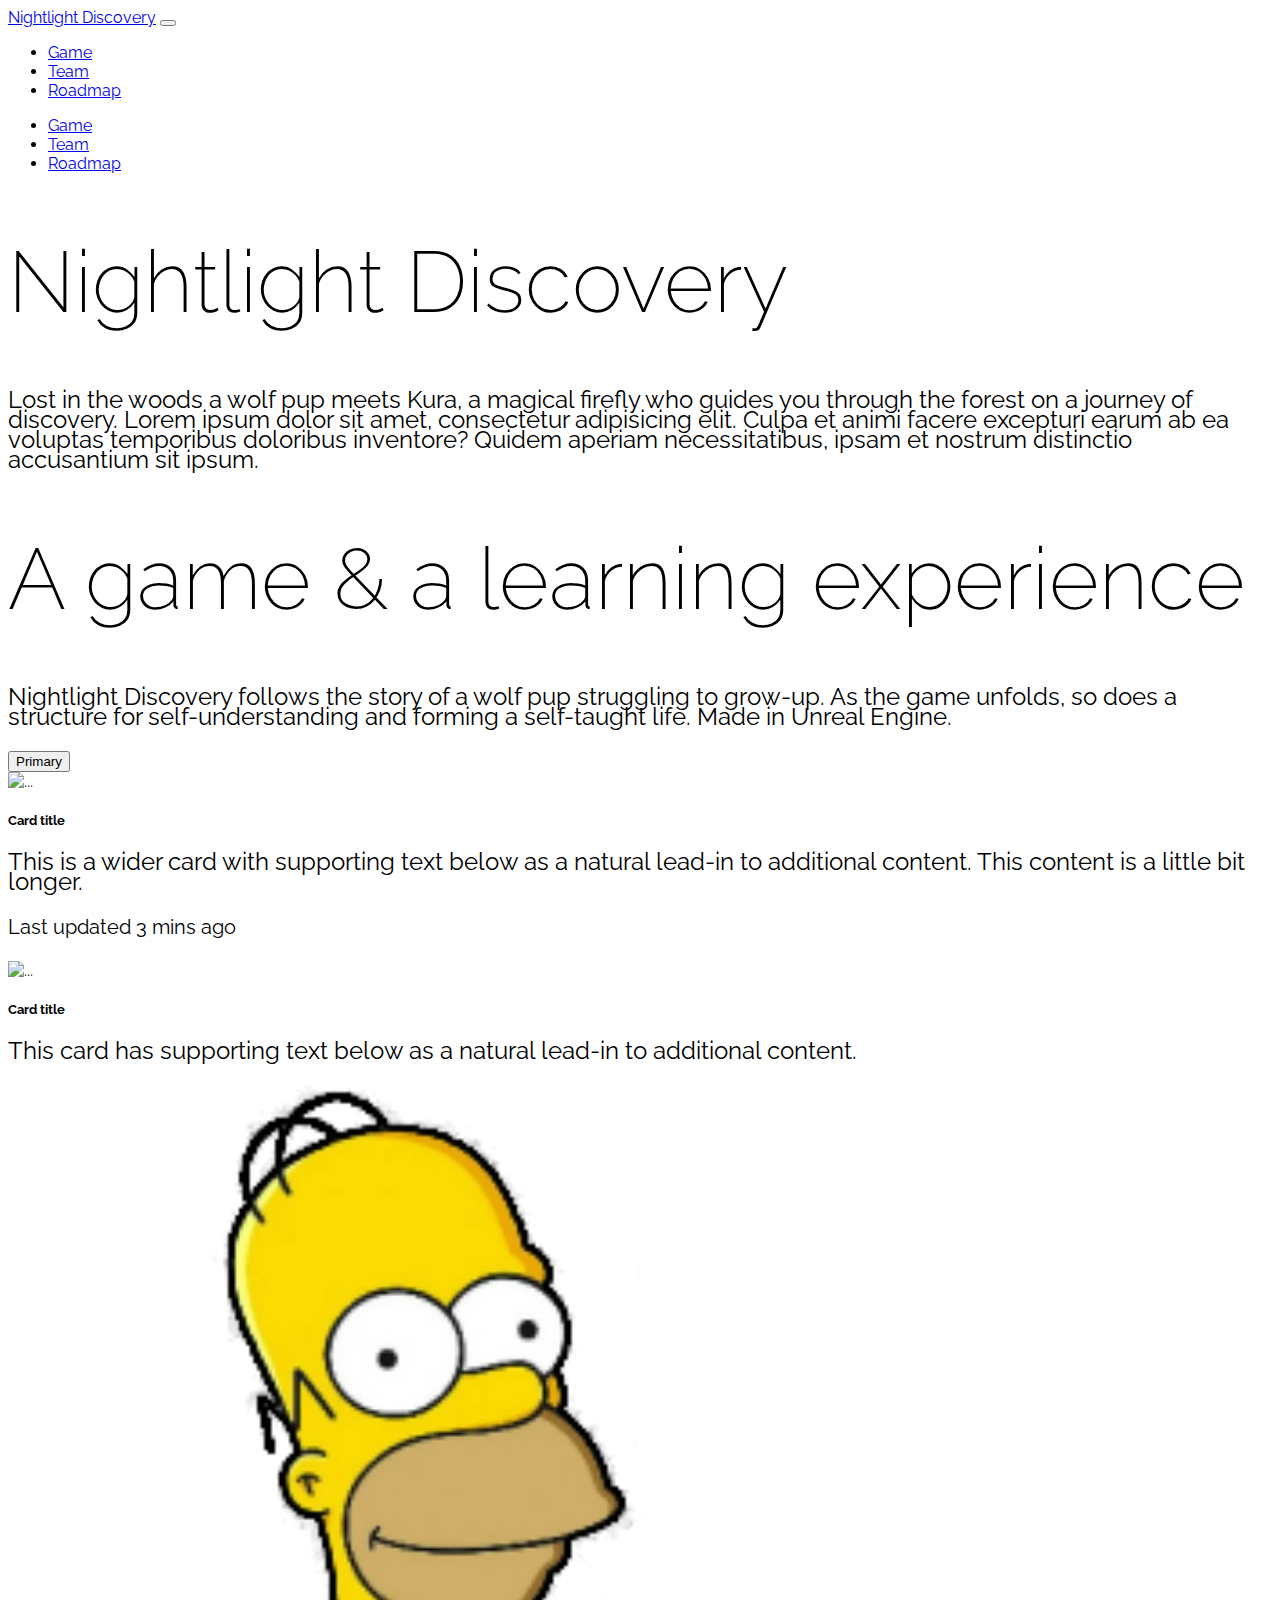
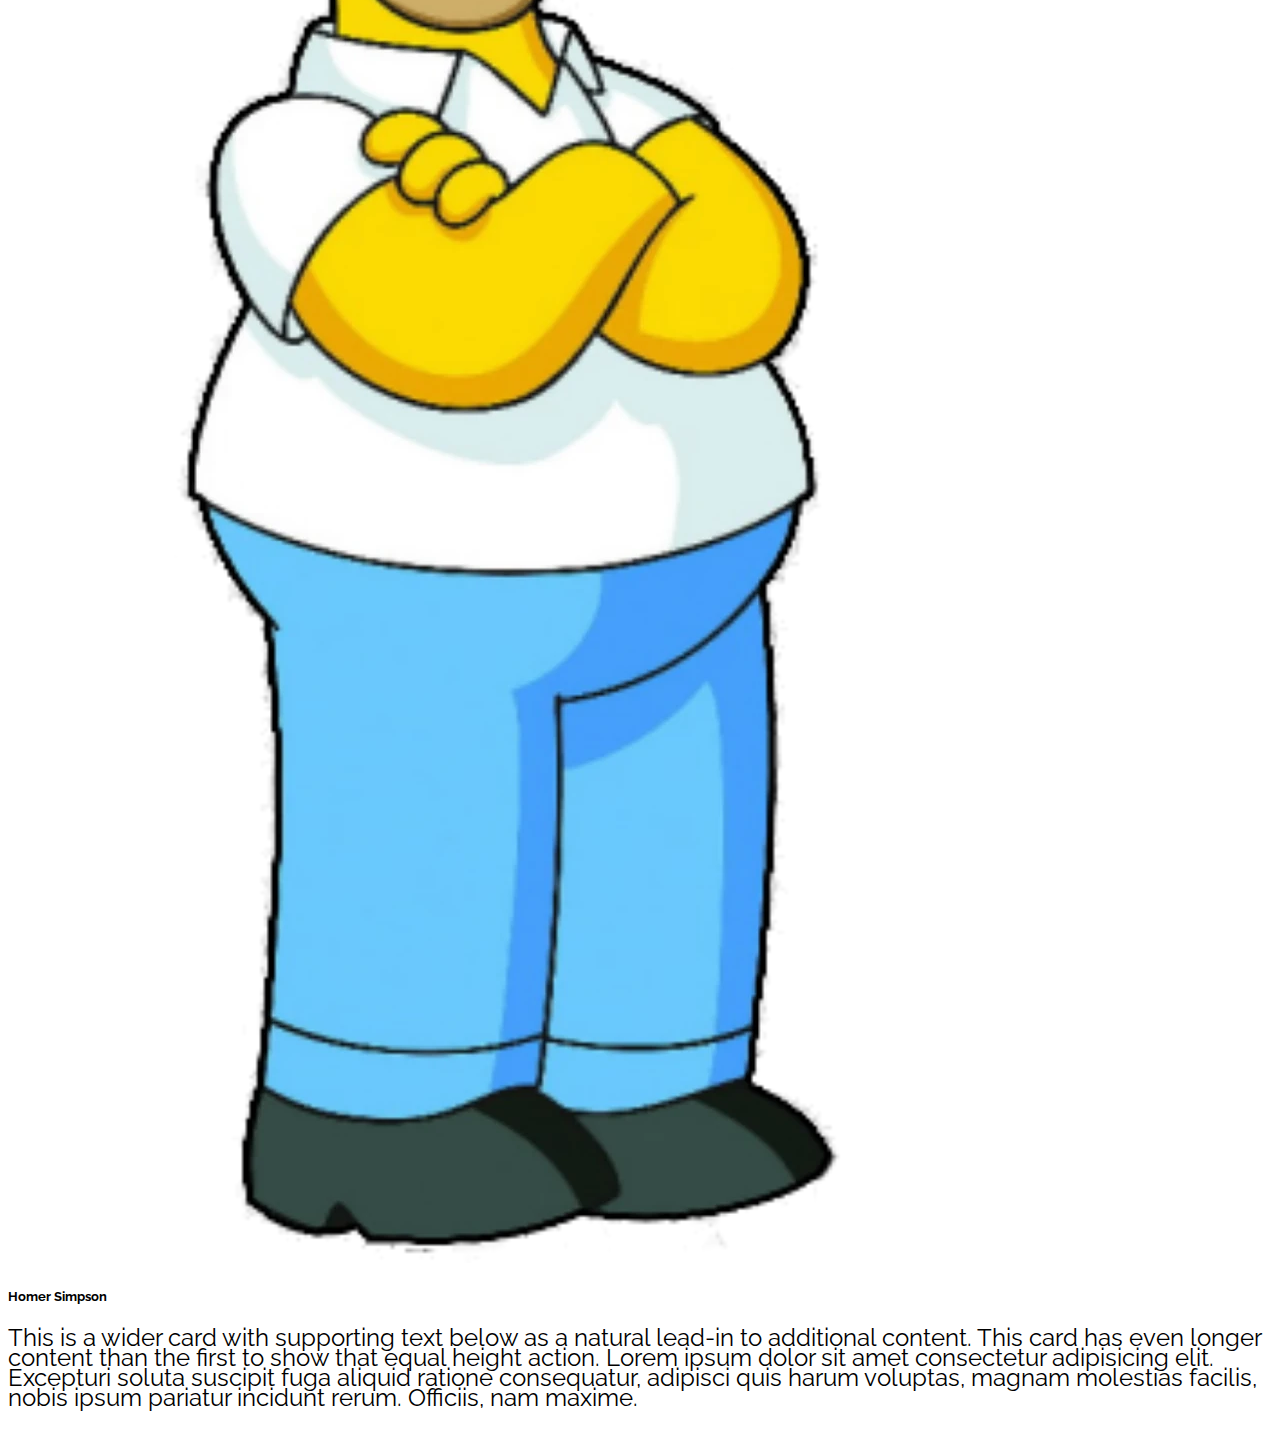
==== index.html @ 39d3c220 "added files" ====
<!DOCTYPE html>
<html lang="en">
<head>
    <meta charset="UTF-8">
    <meta http-equiv="X-UA-Compatible" content="IE=edge">
    <meta name="viewport" content="width=device-width, initial-scale=1.0">
    <title>Nightlight</title>
    <link rel="preconnect" href="https://fonts.googleapis.com">
<link rel="preconnect" href="https://fonts.gstatic.com" crossorigin>
<link href="https://fonts.googleapis.com/css2?family=Abril+Fatface&family=Raleway:wght@200;400&display=swap" rel="stylesheet">
<link href="https://cdn.jsdelivr.net/npm/bootstrap@5.2.2/dist/css/bootstrap.min.css" rel="stylesheet" integrity="sha384-Zenh87qX5JnK2Jl0vWa8Ck2rdkQ2Bzep5IDxbcnCeuOxjzrPF/et3URy9Bv1WTRi" crossorigin="anonymous">
<link rel="stylesheet" type="text/css" href="css/style.css"> 
</head>
<body>
    <nav class="navbar navbar-expand-lg navbar-dark bg-dark">
        <div class="container-fluid">
          <a class="navbar-brand" href="#">Nightlight Discovery</a>
          <button class="navbar-toggler" type="button" data-bs-toggle="collapse" data-bs-target="#navbarNav" aria-controls="navbarNav" aria-expanded="false" aria-label="Toggle navigation">
            <span class="navbar-toggler-icon"></span>
          </button>
          <div class="collapse navbar-collapse" id="navbarNav">
            <ul class="navbar-nav">
              <li class="nav-item">
                <a class="nav-link active" aria-current="page" href="#">Game</a>
              </li>
              <li class="nav-item">
                <a class="nav-link" href="#">Team</a>
              </li>
              <li class="nav-item">
                <a class="nav-link" href="#">Roadmap</a>
              </li>
            </ul>
          </div>
        </div>
      </nav> <!-- end nav bar -->

    <div class="container">
        
        <nav id="navmenu">
            
        <ul>
            <li><a href="#bottomSection">Game</a></li>
            <li><a href="#">Team</a></li>
            <li><a href="#">Roadmap</a></li>
          </ul> 
      
    </nav>
    <section id="topSection" class="row">
    <div class="offset-2 col-4">
    <h1>Nightlight Discovery</h1>
</div>
    <div class="col-5">
    <p>Lost in the woods a wolf pup meets Kura, a magical firefly who guides you through the forest on a journey of discovery. Lorem ipsum dolor sit amet, consectetur adipisicing elit. Culpa et animi facere excepturi earum ab ea voluptas temporibus doloribus inventore? Quidem aperiam necessitatibus, ipsam et nostrum distinctio accusantium sit ipsum.</p>
</div><!-- closes first column -->
</section>
<section id="bottomSection" class="discovery anotherClassName row">
    <div class="col">
    <h1>A game & a learning experience</h1>
    <p>Nightlight Discovery follows the story of a wolf pup struggling to grow-up. As the game unfolds, so does a structure for self-understanding and forming a self-taught life. Made in Unreal Engine.</p>
    <a href="https://google.com"><button type="button" class="btn btn-primary">Primary</button></a>
</div>
</section>
<section class="row">
<div class="col">
    <div class="card-group"><!-- start card group -->
        <div class="card">
          <img src="..." class="card-img-top" alt="...">
          <div class="card-body">
            <h5 class="card-title">Card title</h5>
            <p class="card-text">This is a wider card with supporting text below as a natural lead-in to additional content. This content is a little bit longer.</p>
            <p class="card-text"><small class="text-muted">Last updated 3 mins ago</small></p>
          </div>
        </div>
        <div class="card">
          <img src="..." class="card-img-top" alt="...">
          <div class="card-body">
            <h5 class="card-title">Card title</h5>
            <p class="card-text">This card has supporting text below as a natural lead-in to additional content.</p>
            <p class="card-text"><small class="text-muted"></small></p>
          </div>
        </div>
        <div class="card">
          <img src="HomerSimpson.webp" class="card-img-top img-thumbnail" alt="...">
          <div class="card-body">
            <h5 class="card-title">Homer Simpson</h5>
            <p class="card-text">This is a wider card with supporting text below as a natural lead-in to additional content. This card has even longer content than the first to show that equal height action. Lorem ipsum dolor sit amet consectetur adipisicing elit. Excepturi soluta suscipit fuga aliquid ratione consequatur, adipisci quis harum voluptas, magnam molestias facilis, nobis ipsum pariatur incidunt rerum. Officiis, nam maxime.</p>
            
          </div>
        </div>
      </div> <!--end card group-->
</div> <!-- end column -->
</section>
</div>
<footer></footer>
</body>
</html>
---- css/style.css ----
body {
    font-family: 'Raleway', sans-serif;
    font-weight: 400;
}

h1 {
    font-family: 'Raleway', sans-serif;
    font-weight: 200;
    font-size: 5.4rem;
}

p {
    font-size: 1.5rem;
    line-height: 1.25rem;
}
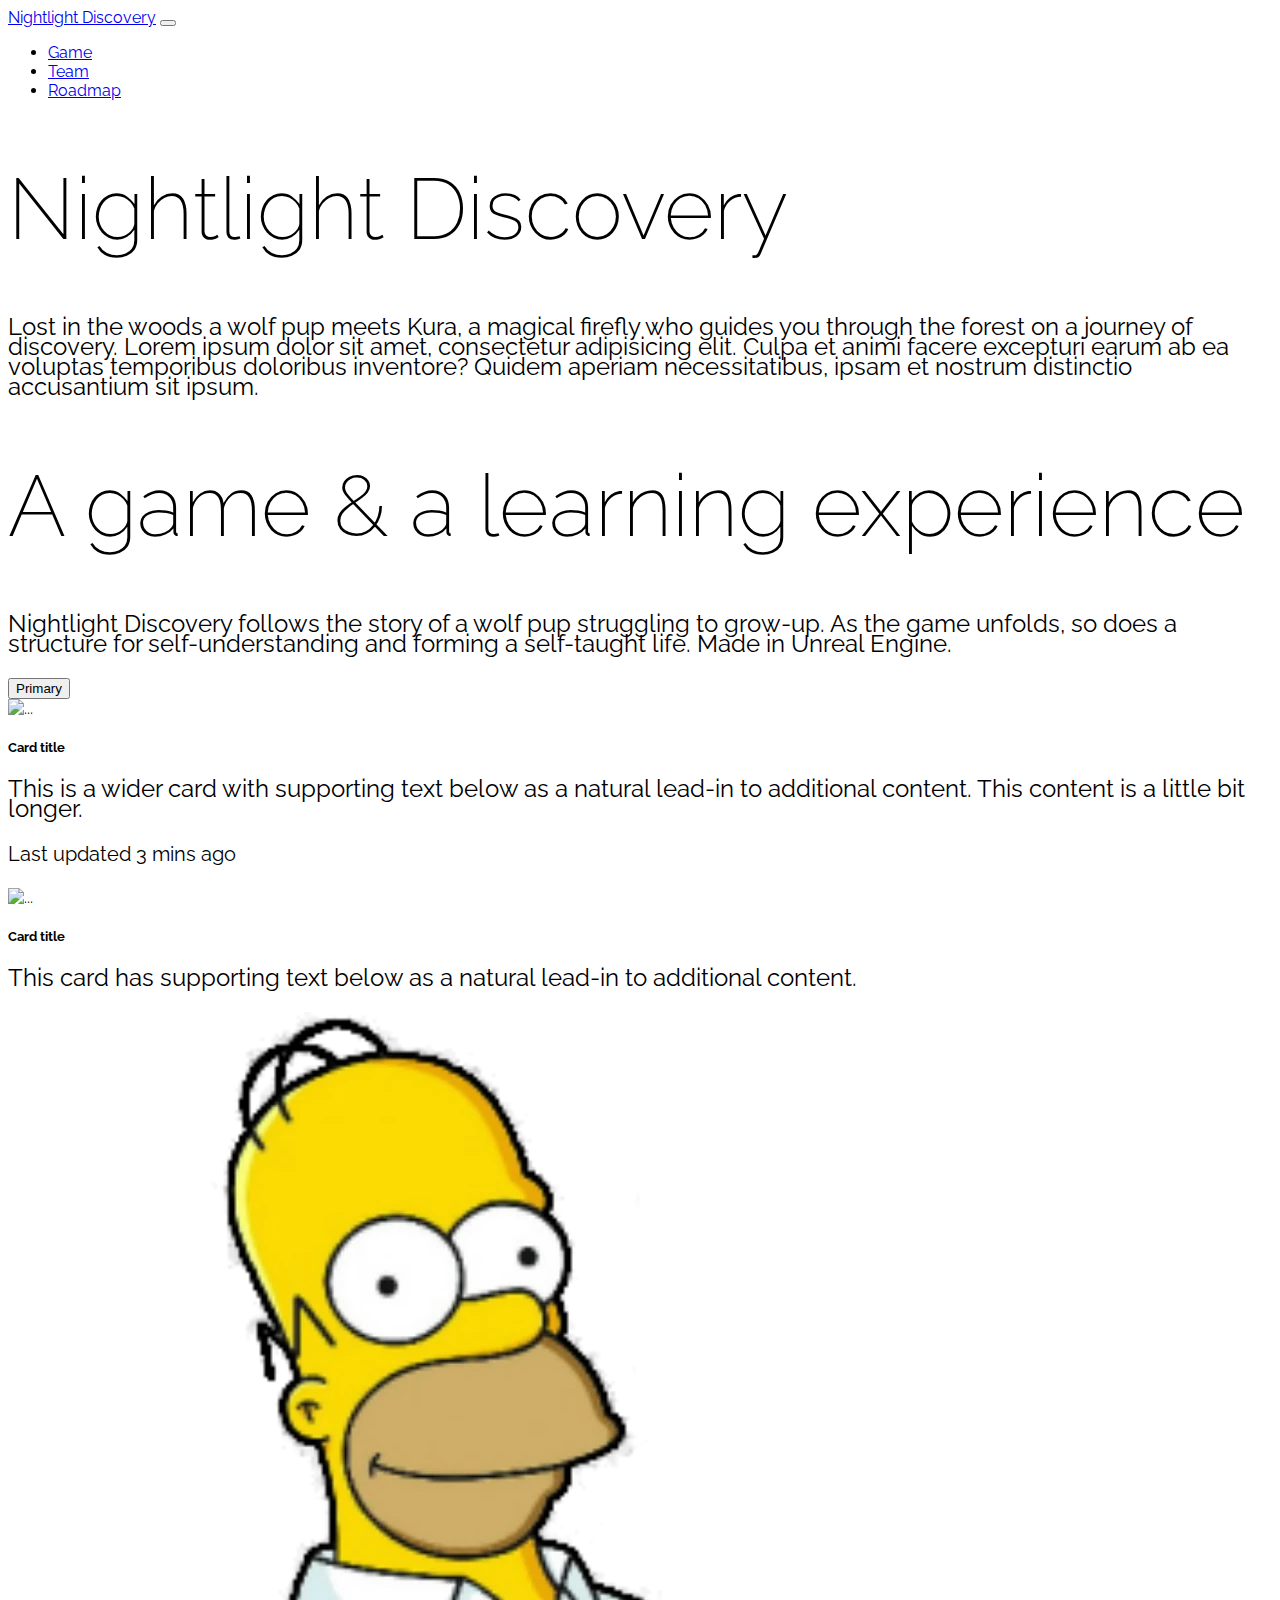
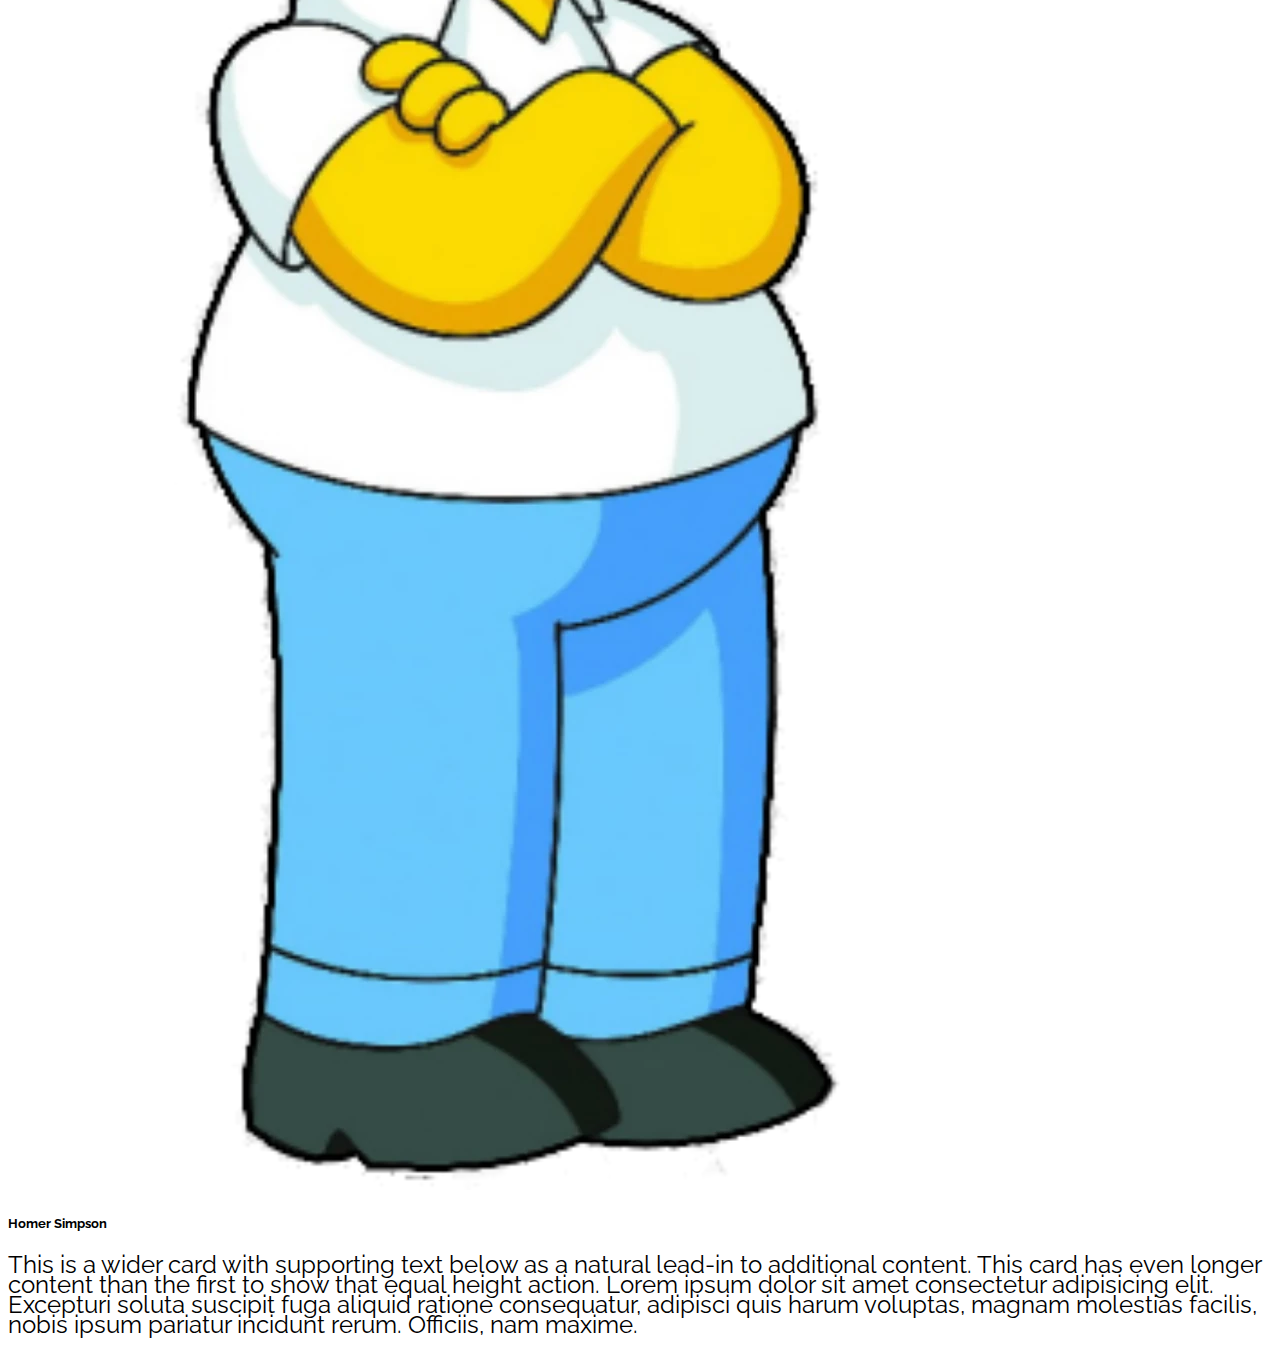
==== commit 2935c6d2: "Update index.html" ====
--- a/index.html
+++ b/index.html
@@ -12,7 +12,7 @@
 <link rel="stylesheet" type="text/css" href="css/style.css"> 
 </head>
 <body>
-    <nav class="navbar navbar-expand-lg navbar-dark bg-dark">
+    <nav class="navbar navbar-expand-lg navbar-dark bg-dark sticky-top">
         <div class="container-fluid">
           <a class="navbar-brand" href="#">Nightlight Discovery</a>
           <button class="navbar-toggler" type="button" data-bs-toggle="collapse" data-bs-target="#navbarNav" aria-controls="navbarNav" aria-expanded="false" aria-label="Toggle navigation">
@@ -21,13 +21,13 @@
           <div class="collapse navbar-collapse" id="navbarNav">
             <ul class="navbar-nav">
               <li class="nav-item">
-                <a class="nav-link active" aria-current="page" href="#">Game</a>
+                <a class="nav-link" aria-current="page" href="#">Game</a>
               </li>
               <li class="nav-item">
-                <a class="nav-link" href="#">Team</a>
+                <a class="nav-link active" href="test.html">Team</a>
               </li>
               <li class="nav-item">
-                <a class="nav-link" href="#">Roadmap</a>
+                <a class="nav-link" href="#roadmap">Roadmap</a>
               </li>
             </ul>
           </div>
@@ -36,20 +36,12 @@
 
     <div class="container">
         
-        <nav id="navmenu">
-            
-        <ul>
-            <li><a href="#bottomSection">Game</a></li>
-            <li><a href="#">Team</a></li>
-            <li><a href="#">Roadmap</a></li>
-          </ul> 
-      
-    </nav>
+
     <section id="topSection" class="row">
     <div class="offset-2 col-4">
     <h1>Nightlight Discovery</h1>
 </div>
-    <div class="col-5">
+    <div class="col-5 lead">
     <p>Lost in the woods a wolf pup meets Kura, a magical firefly who guides you through the forest on a journey of discovery. Lorem ipsum dolor sit amet, consectetur adipisicing elit. Culpa et animi facere excepturi earum ab ea voluptas temporibus doloribus inventore? Quidem aperiam necessitatibus, ipsam et nostrum distinctio accusantium sit ipsum.</p>
 </div><!-- closes first column -->
 </section>
@@ -60,7 +52,7 @@
     <a href="https://google.com"><button type="button" class="btn btn-primary">Primary</button></a>
 </div>
 </section>
-<section class="row">
+<section class="row" id="roadmap">
 <div class="col">
     <div class="card-group"><!-- start card group -->
         <div class="card">
